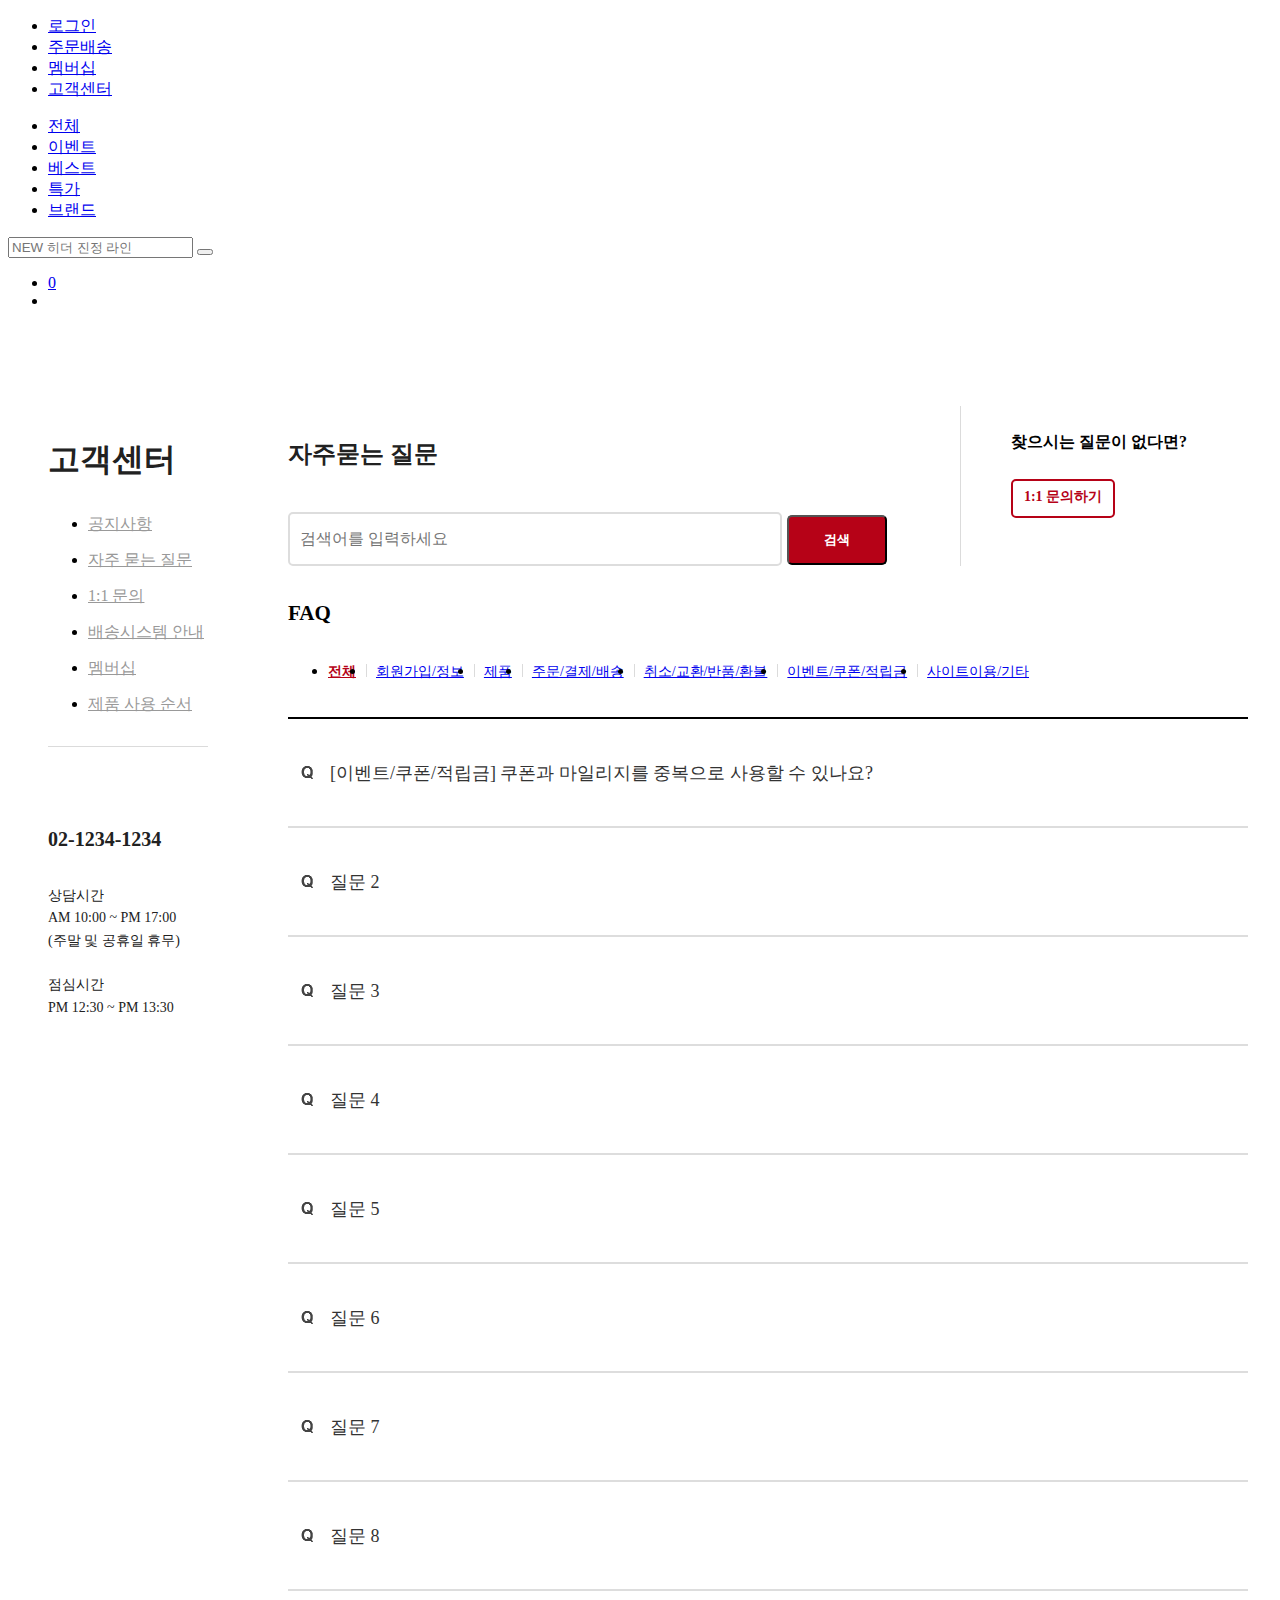
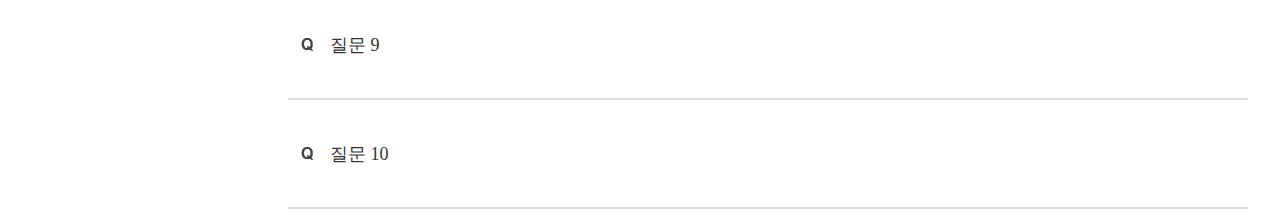
==== customer_service.html @ 1b3affd4 "made a question board" ====
<!DOCTYPE html>
<html lang="en">
  <head>
    <meta charset="UTF-8" />
    <meta http-equiv="X-UA-Compatible" content="IE=edge" />
    <meta name="viewport" content="width=device-width, initial-scale=1.0" />
    <title>Document</title>
    <link rel="stylesheet" href="/css/normalize.css" />
    <link rel="stylesheet" href="/css/header.css" />
    <link rel="stylesheet" href="/css/customer_service.css" />
    <link rel="stylesheet" href="/css/footer.css" />
  </head>
  <body>
    <header id="header-wrap">
      <div class="gnb">
        <ul>
          <li><a href="/login.html">로그인</a></li>
          <li><a href="#">주문배송</a></li>
          <li><a href="#">멤버십</a></li>
          <li><a href="/customer_service.html">고객센터</a></li>
        </ul>
      </div>
      <div>
        <div class="logo-box">
          <a href="index.html" class="logo"></a>
        </div>
      </div>
      <nav class="nav">
        <a href="#" class="btn-all-menu">
          <span class="line"></span>
          <span class="short-line"></span>
          <span class="line"></span>
        </a>
        <div class="navbar-wrap">
          <ul class="navbar">
            <li><a href="products_list.html">전체</a></li>
            <li><a href="#">이벤트</a></li>
            <li><a href="#">베스트</a></li>
            <li><a href="#">특가</a></li>
            <li><a href="#">브랜드</a></li>
          </ul>
          <div class="right-box">
            <div class="search-box">
              <input
                class="search-input"
                type="text"
                placeholder="NEW 히더 진정 라인"
                onfocus="this.placeholder=''"
                onblur="this.placeholder='NEW 히더 진정 라인'" />
              <button class="btn-search"></button>
            </div>
            <ul>
              <li>
                <a href="#" class="navbar-cart"><span>0</span></a>
              </li>
              <li><a href="#" class="navbar-mypage"></a></li>
            </ul>
          </div>
        </div>
      </nav>
    </header>
    <div id="container">
      <div class="content">
        <div class="side-box">
          <div class="sub-menu">
            <h3>고객센터</h3>
            <ul>
              <li><a href="#">공지사항</a></li>
              <li><a href="#">자주 묻는 질문</a></li>
              <li><a href="#">1:1 문의</a></li>
              <li><a href="#">배송시스템 안내</a></li>
              <li><a href="#">멤버십</a></li>
              <li><a href="#">제품 사용 순서</a></li>
            </ul>
          </div>
          <div class="info-box">
            <h5>02-1234-1234</h5>
            <p>
              상담시간<br />
              AM 10:00 ~ PM 17:00<br />
              (주말 및 공휴일 휴무)<br /><br />
              점심시간<br />
              PM 12:30 ~ PM 13:30
            </p>
          </div>
        </div>
        <div class="main-cont">
          <div class="search-box">
            <div>
              <h4 class="title">자주묻는 질문</h4>
              <input type="text" placeholder="검색어를 입력하세요" /><button
                class="btn-search">
                검색
              </button>
            </div>
            <div class="go-inquiry">
              <p>찾으시는 질문이 없다면?</p>
              <a><span>1:1 문의하기</span></a>
            </div>
          </div>
          <div class="board">
            <p class="board-title">FAQ</p>
            <ul class="board-list">
              <li><a href="#" class="on">전체</a></li>
              <li><a href="#">회원가입/정보</a></li>
              <li><a href="#">제품</a></li>
              <li><a href="#">주문/결제/배송</a></li>
              <li><a href="#">취소/교환/반품/환불</a></li>
              <li><a href="#">이벤트/쿠폰/적립금</a></li>
              <li><a href="#">사이트이용/기타</a></li>
            </ul>
            <table class="board-table">
              <tr class="question">
                <td>
                  <p>
                    [이벤트/쿠폰/적립금] 쿠폰과 마일리지를 중복으로 사용할 수
                    있나요?
                  </p>
                </td>
              </tr>
              <tr class="answer">
                <td>
                  <p>
                    보유하고 계신 쿠폰과 마일리지는 함께 사용하실 수 있습니다.
                  </p>
                </td>
              </tr>
              <tr class="question">
                <td>
                  <p>질문 2</p>
                </td>
              </tr>
              <tr class="answer">
                <td>
                  <p>답변 2</p>
                </td>
              </tr>
              <tr class="question">
                <td>
                  <p>질문 3</p>
                </td>
              </tr>
              <tr class="answer">
                <td>
                  <p>답변 3</p>
                </td>
              </tr>
              <tr class="question">
                <td>
                  <p>질문 4</p>
                </td>
              </tr>
              <tr class="answer">
                <td>
                  <p>답변 4</p>
                </td>
              </tr>
              <tr class="question">
                <td>
                  <p>질문 5</p>
                </td>
              </tr>
              <tr class="answer">
                <td>
                  <p>답변 5</p>
                </td>
              </tr>
              <tr class="question">
                <td>
                  <p>질문 6</p>
                </td>
              </tr>
              <tr class="answer">
                <td>
                  <p>답변 6</p>
                </td>
              </tr>
              <tr class="question">
                <td>
                  <p>질문 7</p>
                </td>
              </tr>
              <tr class="answer">
                <td>
                  <p>답변 7</p>
                </td>
              </tr>
              <tr class="question">
                <td>
                  <p>질문 8</p>
                </td>
              </tr>
              <tr class="answer">
                <td>
                  <p>답변 8</p>
                </td>
              </tr>
              <tr class="question">
                <td>
                  <p>질문 9</p>
                </td>
              </tr>
              <tr class="answer">
                <td>
                  <p>답변 9</p>
                </td>
              </tr>
              <tr class="question">
                <td>
                  <p>질문 10</p>
                </td>
              </tr>
              <tr class="answer">
                <td>
                  <p>답변 10</p>
                </td>
              </tr>
            </table>
          </div>
        </div>
      </div>
    </div>
    <script src="https://cdnjs.cloudflare.com/ajax/libs/jquery/3.6.4/jquery.min.js"></script>
    <script src="/js/common.js"></script>
  </body>
</html>
---- css/customer_service.css ----
:root {
  --primary-color1: #3d3a35;
  --primary-color2: #b60217;
  --all-menu-btn-color: #333333;
}

body {
  max-width: 1920px;
  min-width: 1280px;
}

/** content */
.content {
  display: flex;
  padding: 80px 40px 0;
}

/** side menu */
.side-box {
  width: 200px;
}

.side-box .sub-menu h3 {
  font-size: 32px;
  color: #212121;
  margin-bottom: 32px;
}

.side-box .sub-menu ul {
  padding-bottom: 31px;
  border-bottom: 1px solid #dbdbdb;
}

.side-box .sub-menu ul li {
  margin-top: 15px;
}

.side-box .sub-menu ul li a {
  font-size: 16px;
  font-weight: 500;
  color: #999999;
}

.side-box .info-box {
  padding-top: 32px;
}

.side-box .info-box h5 {
  font-size: 20px;
  font-weight: 700;
  color: #212121;
}

.side-box .info-box p {
  font-size: 14px;
  color: #212121;
  line-height: 1.6;
  margin-top: 19px;
}

/** main content */
.main-cont {
  padding-left: 80px;
  width: 100%;
}

.main-cont .search-box {
  display: flex;
  width: 100%;
  margin-bottom: 35px;
}

.main-cont .search-box div:nth-child(1) {
  width: 70%;
}

.main-cont .search-box .title {
  font-size: 24px;
  color: #212121;
  padding-bottom: 10px;
}

.main-cont .search-box input {
  width: 70%;
  height: 50px;
  padding: 0 10px;
  border: none;
  border: 2px solid #dddddd;
  border-radius: 5px;
  padding: 0 10px;
  font-size: 16px;
  color: #333333;
}

.main-cont .search-box .btn-search {
  width: 100px;
  height: 50px;
  font-weight: 700;
  color: #ffffff;
  margin-left: 5px;
  background-color: var(--primary-color2);
  border-radius: 5px;
  cursor: pointer;
}

.main-cont .search-box .go-inquiry {
  padding: 10px 0 10px 50px;
  border-left: 1px solid #dbdbdb;
}

.main-cont .search-box .go-inquiry p {
  font-size: 16px;
  font-weight: 700;
  padding-bottom: 10px;
}

.main-cont .search-box .go-inquiry a {
  display: block;
  width: 100px;
  height: 35px;
  line-height: 32px;
  font-size: 14px;
  font-weight: 700;
  text-align: center;
  color: var(--primary-color2);
  border: 2px solid var(--primary-color2);
  border-radius: 5px;
}

.main-cont .board .board-title {
  font-size: 21px;
  font-weight: 700;
  padding-bottom: 15px;
}

.main-cont .board .board-list {
  display: flex;
  padding-bottom: 20px;
}

.main-cont .board .board-list li:nth-child(1) {
  padding-left: 0;
}

.main-cont .board .board-list li {
  position: relative;
  padding: 0 10px;
}

.main-cont .board .board-list li::before {
  content: '';
  position: absolute;
  left: 0;
  top: 2px;
  width: 1px;
  height: 13px;
  background-color: #dbdbdb;
}

.main-cont .board .board-list li:nth-child(1)::before {
  display: none;
}

.main-cont .board .board-list li a {
  font-size: 14px;
}

.main-cont .board .board-list li a.on {
  font-weight: 700;
  color: var(--primary-color2);
}

.main-cont .board .board-table {
  width: 100%;
  border-top: 2px solid #000;
  border-collapse: collapse;
}

.main-cont .board .board-table tr.question td {
  width: 100%;
  font-size: 18px;
  color: #333333;
  padding: 24px 16px 23px 42px;
  border-bottom: 2px solid #dddddd;
  background-image: url(/img/icon_qna_q.png);
  background-repeat: no-repeat;
  background-position: 13px center;
}

.main-cont .board .board-table tr.question td p:hover {
  text-decoration: underline;
  cursor: pointer;
}

.main-cont .board .board-table tr.answer {
  display: none;
  background-color: #f9f9f9;
}

.main-cont .board .board-table tr.answer td {
  width: 100%;
  padding: 24px 42px 24px;
}

.answer-on {
  display: block !important;
}
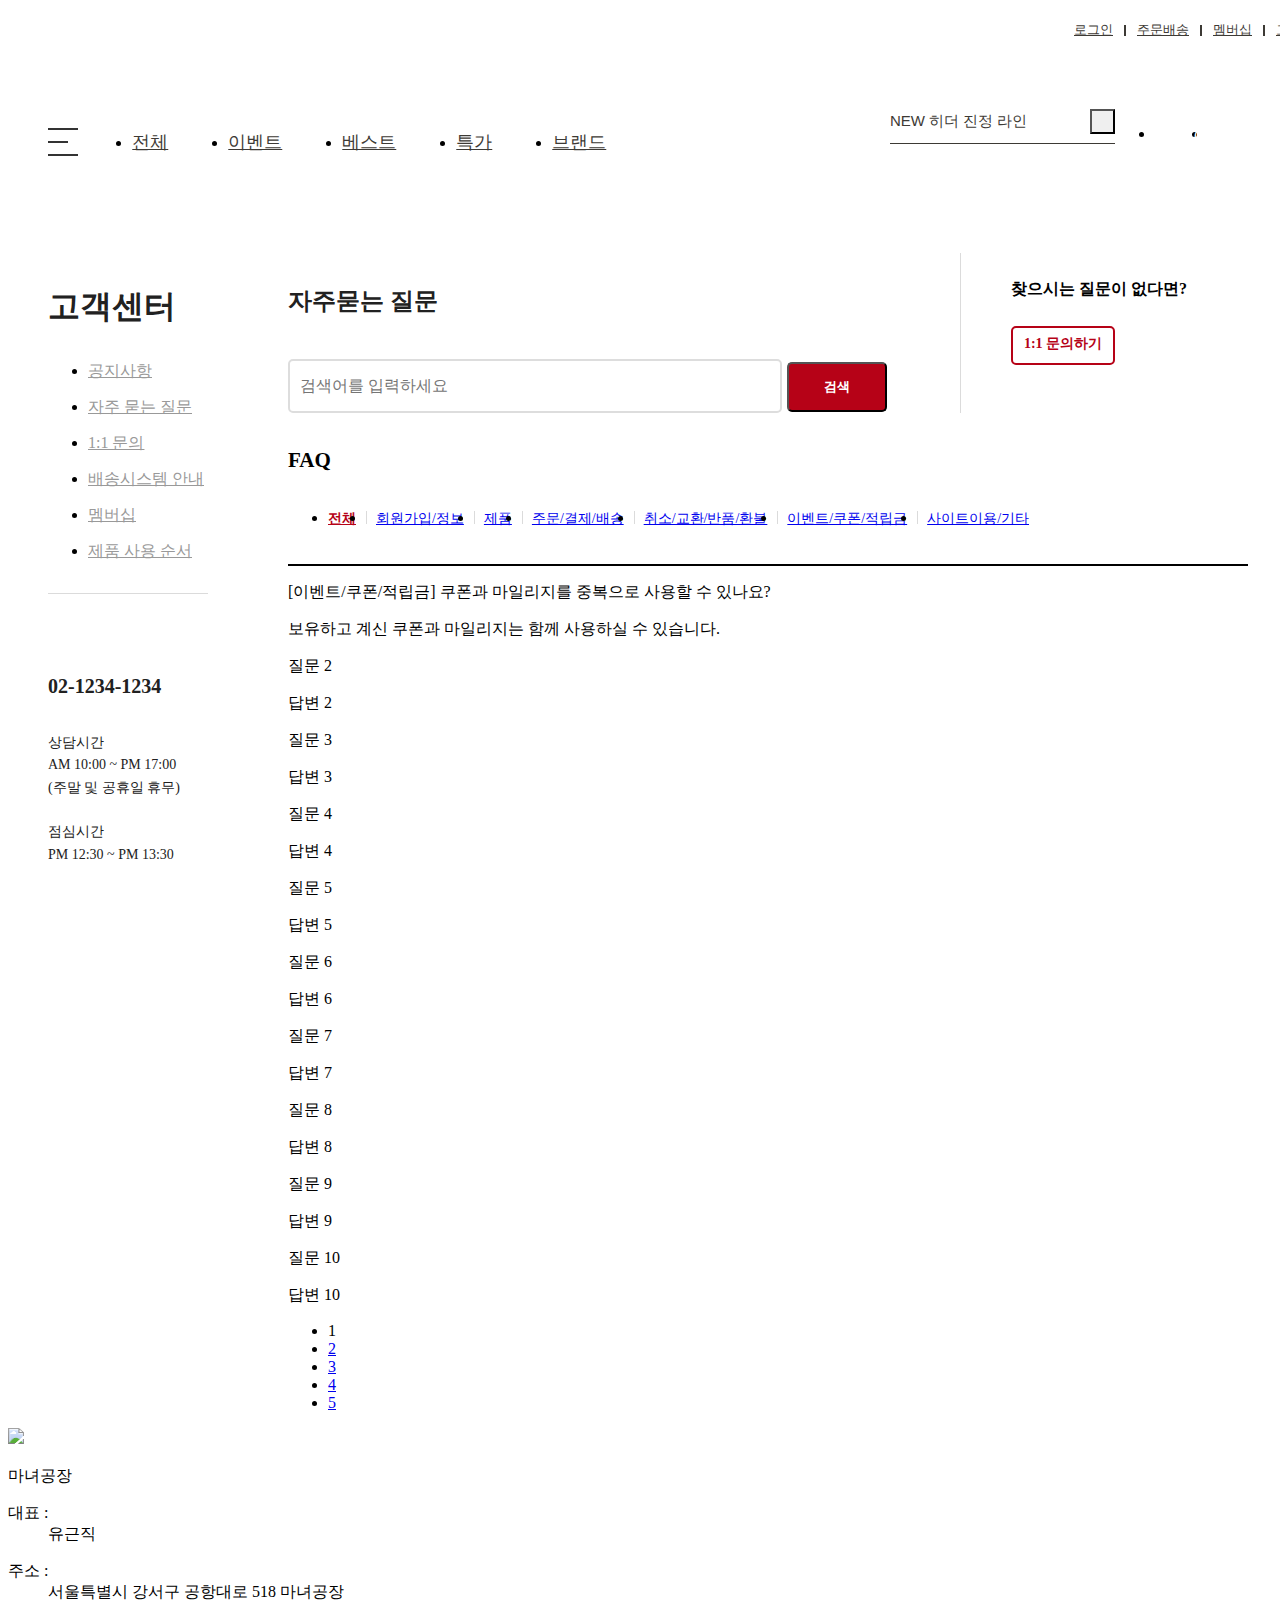
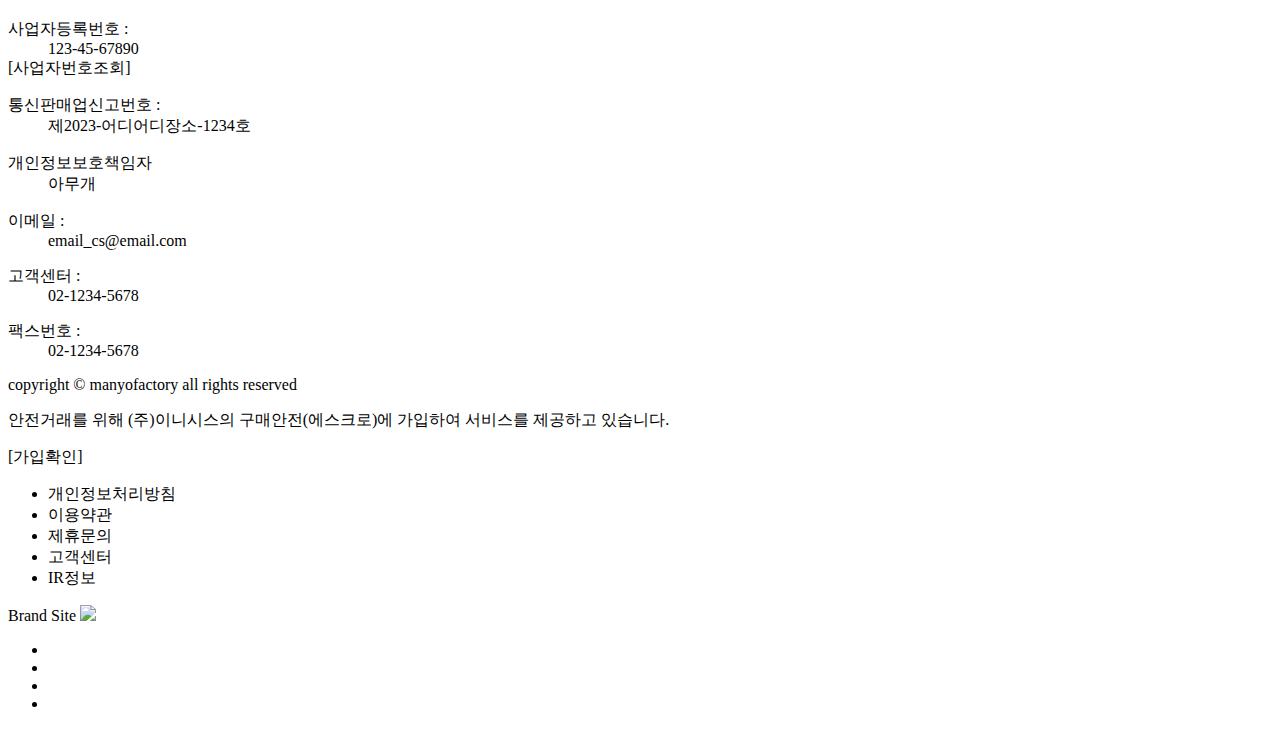
==== commit 70c7fd19: "add side menu" ====
--- a/customer_service.html
+++ b/customer_service.html
@@ -59,6 +59,43 @@
         </div>
       </nav>
     </header>
+    <header id="header-flex">
+      <div class="left-box">
+        <a href="#" class="btn-all-menu">
+          <span class="line"></span>
+          <span class="short-line"></span>
+          <span class="line"></span>
+        </a>
+        <div class="logo-box">
+          <a href="index.html" class="logo"></a>
+        </div>
+        <ul class="navbar">
+          <li><a href="products_list.html">전체</a></li>
+          <li><a href="#">이벤트</a></li>
+          <li><a href="#">베스트</a></li>
+          <li><a href="#">특가</a></li>
+          <li><a href="#">브랜드</a></li>
+        </ul>
+      </div>
+      <div class="right-box">
+        <div class="search-box">
+          <input
+            class="search-input"
+            type="text"
+            placeholder="NEW 히더 진정 라인"
+            onfocus="this.placeholder=''"
+            onblur="this.placeholder='NEW 히더 진정 라인'" />
+          <button class="btn-search"></button>
+        </div>
+        <ul>
+          <li>
+            <a href="#" class="navbar-cart"><span>0</span></a>
+          </li>
+          <li><a href="#" class="navbar-mypage"></a></li>
+        </ul>
+      </div>
+    </header>
+
     <div id="container">
       <div class="content">
         <div class="side-box">
@@ -109,117 +146,225 @@
               <li><a href="#">이벤트/쿠폰/적립금</a></li>
               <li><a href="#">사이트이용/기타</a></li>
             </ul>
-            <table class="board-table">
-              <tr class="question">
-                <td>
+            <div class="board-table">
+              <div class="question">
+                <div>
                   <p>
                     [이벤트/쿠폰/적립금] 쿠폰과 마일리지를 중복으로 사용할 수
                     있나요?
                   </p>
-                </td>
-              </tr>
-              <tr class="answer">
-                <td>
+                </div>
+              </div>
+              <div class="answer">
+                <div>
                   <p>
                     보유하고 계신 쿠폰과 마일리지는 함께 사용하실 수 있습니다.
                   </p>
-                </td>
-              </tr>
-              <tr class="question">
-                <td>
+                </div>
+              </div>
+              <div class="question">
+                <div>
                   <p>질문 2</p>
-                </td>
-              </tr>
-              <tr class="answer">
-                <td>
+                </div>
+              </div>
+              <div class="answer">
+                <div>
                   <p>답변 2</p>
-                </td>
-              </tr>
-              <tr class="question">
-                <td>
+                </div>
+              </div>
+              <div class="question">
+                <div>
                   <p>질문 3</p>
-                </td>
-              </tr>
-              <tr class="answer">
-                <td>
+                </div>
+              </div>
+              <div class="answer">
+                <div>
                   <p>답변 3</p>
-                </td>
-              </tr>
-              <tr class="question">
-                <td>
+                </div>
+              </div>
+              <div class="question">
+                <div>
                   <p>질문 4</p>
-                </td>
-              </tr>
-              <tr class="answer">
-                <td>
+                </div>
+              </div>
+              <div class="answer">
+                <div>
                   <p>답변 4</p>
-                </td>
-              </tr>
-              <tr class="question">
-                <td>
+                </div>
+              </div>
+              <div class="question">
+                <div>
                   <p>질문 5</p>
-                </td>
-              </tr>
-              <tr class="answer">
-                <td>
+                </div>
+              </div>
+              <div class="answer">
+                <div>
                   <p>답변 5</p>
-                </td>
-              </tr>
-              <tr class="question">
-                <td>
+                </div>
+              </div>
+              <div class="question">
+                <div>
                   <p>질문 6</p>
-                </td>
-              </tr>
-              <tr class="answer">
-                <td>
+                </div>
+              </div>
+              <div class="answer">
+                <div>
                   <p>답변 6</p>
-                </td>
-              </tr>
-              <tr class="question">
-                <td>
+                </div>
+              </div>
+              <div class="question">
+                <div>
                   <p>질문 7</p>
-                </td>
-              </tr>
-              <tr class="answer">
-                <td>
+                </div>
+              </div>
+              <div class="answer">
+                <div>
                   <p>답변 7</p>
-                </td>
-              </tr>
-              <tr class="question">
-                <td>
+                </div>
+              </div>
+              <div class="question">
+                <div>
                   <p>질문 8</p>
-                </td>
-              </tr>
-              <tr class="answer">
-                <td>
+                </div>
+              </div>
+              <div class="answer">
+                <div>
                   <p>답변 8</p>
-                </td>
-              </tr>
-              <tr class="question">
-                <td>
+                </div>
+              </div>
+              <div class="question">
+                <div>
                   <p>질문 9</p>
-                </td>
-              </tr>
-              <tr class="answer">
-                <td>
+                </div>
+              </div>
+              <div class="answer">
+                <div>
                   <p>답변 9</p>
-                </td>
-              </tr>
-              <tr class="question">
-                <td>
+                </div>
+              </div>
+              <div class="question">
+                <div>
                   <p>질문 10</p>
-                </td>
-              </tr>
-              <tr class="answer">
-                <td>
+                </div>
+              </div>
+              <div class="answer">
+                <div>
                   <p>답변 10</p>
-                </td>
-              </tr>
-            </table>
+                </div>
+              </div>
+            </div>
+            <div class="pagination">
+              <ul>
+                <li>
+                  <span class="on">1</span>
+                </li>
+                <li>
+                  <a href="#">2</a>
+                </li>
+                <li>
+                  <a href="#">3</a>
+                </li>
+                <li>
+                  <a href="#">4</a>
+                </li>
+                <li>
+                  <a href="#">5</a>
+                </li>
+              </ul>
+            </div>
           </div>
         </div>
       </div>
     </div>
+
+    <footer>
+      <div class="footer-wrap">
+        <a class="logo"><img src="/img/footer_logo.png" /></a>
+        <div class="title">마녀공장</div>
+        <div class="info-box">
+          <div class="info-list">
+            <dl>
+              <dt>대표 :&nbsp;</dt>
+              <dd>유근직</dd>
+            </dl>
+            <dl>
+              <dt>주소 :&nbsp;</dt>
+              <dd>서울특별시 강서구 공항대로 518 마녀공장</dd>
+            </dl>
+            <dl>
+              <dt>사업자등록번호 :&nbsp;</dt>
+              <dd>123-45-67890</dd>
+              <a>[사업자번호조회]</a>
+            </dl>
+          </div>
+          <div class="info-list">
+            <dl>
+              <dt>통신판매업신고번호 :&nbsp;</dt>
+              <dd>제2023-어디어디장소-1234호</dd>
+            </dl>
+            <dl>
+              <dt>개인정보보호책임자</dt>
+              <dd>아무개</dd>
+            </dl>
+            <dl>
+              <dt>이메일 :&nbsp;</dt>
+              <dd>email_cs@email.com</dd>
+            </dl>
+            <dl>
+              <dt>고객센터 :&nbsp;</dt>
+              <dd>02-1234-5678</dd>
+            </dl>
+            <dl>
+              <dt>팩스번호 :&nbsp;</dt>
+              <dd>02-1234-5678</dd>
+            </dl>
+          </div>
+          <div class="copyright">
+            <p>copyright &copy; manyofactory all rights reserved</p>
+            <div>
+              <p>
+                안전거래를 위해 (주)이니시스의 구매안전(에스크로)에 가입하여
+                서비스를 제공하고 있습니다.
+              </p>
+              <a>[가입확인]</a>
+            </div>
+          </div>
+        </div>
+        <div class="info">
+          <ul>
+            <li><a>개인정보처리방침</a></li>
+            <li><a>이용약관</a></li>
+            <li><a>제휴문의</a></li>
+            <li><a>고객센터</a></li>
+            <li><a>IR정보</a></li>
+          </ul>
+        </div>
+        <div class="family-box">
+          <div class="brand-site-box">
+            <span>Brand Site</span>
+            <img src="/img/arrow_down.png" />
+          </div>
+          <div class="sns">
+            <ul>
+              <li>
+                <a><img src="/img/icon-insta.png" alt="" /></a>
+              </li>
+              <li>
+                <a><img src="/img/icon-youtube.png" alt="" /></a>
+              </li>
+              <li>
+                <a><img src="/img/icon-kakao.png" alt="" /></a>
+              </li>
+              <li>
+                <a><img src="/img/icon-twitter.png" alt="" /></a>
+              </li>
+            </ul>
+          </div>
+        </div>
+      </div>
+    </footer>
+
+    <script src="https://cdn.jsdelivr.net/npm/swiper@9/swiper-bundle.min.js"></script>
     <script src="https://cdnjs.cloudflare.com/ajax/libs/jquery/3.6.4/jquery.min.js"></script>
     <script src="/js/common.js"></script>
   </body>
--- a/css/header.css
+++ b/css/header.css
@@ -0,0 +1,424 @@
+:root {
+  --primary-color1: #3d3a35;
+  --primary-color2: #b60217;
+  --all-menu-btn-color: #333333;
+}
+
+/** side menu */
+#container > .side-menu {
+  position: fixed;
+  left: -30vw;
+  bottom: 0;
+  width: 30vw;
+  height: calc(100% - 10px);
+  padding: 0 40px;
+  background-color: #fdfaea;
+  z-index: 999;
+  transition: all 0.3s ease-in-out;
+  overflow-y: auto;
+}
+
+#container > .side-menu::-webkit-scrollbar {
+  display: none;
+}
+
+#container > .side-menu.on {
+  left: 0;
+}
+
+.bg-dark.on {
+  position: fixed;
+  width: 100%;
+  height: 100%;
+  background-color: rgba(0, 0, 0, 0.5);
+  z-index: 500;
+}
+
+#container > .side-menu .cont-box {
+  padding: 100px 0 120px 10px;
+}
+
+#container > .side-menu .cont-box .top-box {
+  display: flex;
+}
+
+#container > .side-menu .cont-box .btn-close {
+  position: relative;
+  width: 35px;
+  height: 35px;
+  cursor: pointer;
+}
+
+#container > .side-menu .btn-close .line:nth-child(1) {
+  position: absolute;
+  top: calc(50% - 4px);
+  display: block;
+  width: 35px;
+  height: 2px;
+  background-color: var(--all-menu-btn-color);
+  transform: rotate(45deg);
+}
+
+#container > .side-menu .btn-close .line:nth-child(2) {
+  position: absolute;
+  top: calc(50% - 4px);
+  display: block;
+  width: 35px;
+  height: 2px;
+  background-color: var(--all-menu-btn-color);
+  transform: rotate(-45deg);
+}
+
+#container > .side-menu .top-box .logo {
+  margin-left: 30px;
+}
+
+#container > .side-menu .category-all {
+  display: flex;
+  justify-content: space-between;
+  cursor: pointer;
+}
+
+#container > .side-menu .category-all > .arr-up {
+  transition: all 0.3s ease-in-out;
+  color: var(--primary-color1);
+}
+
+#container .cont-box .accordion-tab > li {
+  font-size: 23px;
+  font-weight: 700;
+  color: var(--primary-color1);
+  padding: 19px 0 19px 0;
+  border-bottom: 1px solid var(--primary-color1);
+}
+
+#container .cont-box .sub-category {
+  display: flex;
+  flex-direction: column;
+  padding-top: 0;
+  /* padding-top: 15px; */
+  visibility: hidden;
+  transition: all 0.3s ease-in-out;
+  overflow: hidden;
+}
+
+#container .cont-box .sub-category li {
+  display: flex;
+  justify-content: space-between;
+  font-size: 19px;
+  margin: 15px 0 15px 0;
+  cursor: pointer;
+}
+
+#container .cont-box .category-all.on > .arr-up {
+  transform: rotate(180deg);
+}
+
+#container .cont-box .category-all.on + .sub-category {
+  padding-top: 15px;
+  visibility: visible;
+}
+
+#container .cont-box .btn-menu {
+  margin-top: 50px;
+}
+
+#container .cont-box .btn-menu li {
+  padding: 10px 0;
+}
+
+#container .cont-box .btn-menu li a {
+  font-size: 19px;
+  color: #3d3a3599;
+}
+
+/** header */
+#header-wrap {
+  top: 0;
+  left: 0;
+  width: 100%;
+  height: 160px;
+  z-index: 300;
+}
+
+#content-wrap {
+  width: 100%;
+  background: #fff;
+  position: relative;
+}
+
+.cormorant {
+  font-family: 'Cormorant Garamond', serif;
+}
+
+.logo {
+  display: block;
+  width: 170px;
+  height: 38px;
+  background-image: url(/img/logo.svg);
+}
+
+.gnb ul {
+  display: flex;
+  justify-content: end;
+  width: 100%;
+  height: 34px;
+  padding-right: 40px;
+  font-size: 13px;
+  list-style: none;
+}
+
+.gnb ul li {
+  display: flex;
+  align-items: center;
+  padding-left: 11px;
+}
+
+.gnb ul li a {
+  color: var(--primary-color1);
+}
+
+.gnb ul li:nth-child(2)::before,
+.gnb ul li:nth-child(3)::before,
+.gnb ul li:nth-child(4)::before {
+  content: '';
+  display: inline-block;
+  width: 2px;
+  height: 11px;
+  background: var(--primary-color1);
+  margin-right: 11px;
+}
+
+#logo {
+  display: block;
+  width: 170px;
+  height: 38px;
+  fill: red;
+  background-repeat: no-repeat;
+  background-image: url(/img/top_logo.svg);
+}
+
+.logo-box {
+  padding: 0 40px;
+}
+
+.nav {
+  display: flex;
+  align-items: center;
+  height: 88px;
+  padding: 0 40px 0 40px;
+}
+
+.btn-all-menu {
+  position: relative;
+  width: 30px;
+  height: 28px;
+}
+
+.btn-all-menu .line {
+  position: absolute;
+  width: 30px;
+  height: 2px;
+  background-color: var(--all-menu-btn-color);
+}
+
+.btn-all-menu .short-line {
+  position: absolute;
+  top: 50%;
+  transform: translateY(-50%);
+  width: 20px;
+  height: 2px;
+  background-color: var(--all-menu-btn-color);
+}
+
+.btn-all-menu .line:nth-child(3) {
+  bottom: 0;
+}
+
+.navbar-wrap {
+  display: flex;
+  justify-content: space-between;
+  align-items: center;
+  width: 100%;
+}
+
+.navbar {
+  display: flex;
+  padding-left: 55px;
+  white-space: nowrap;
+}
+
+.navbar li a {
+  margin-right: 60px;
+  font-size: 18px;
+  color: var(--primary-color1);
+}
+
+.right-box {
+  display: flex;
+}
+
+.right-box ul {
+  display: flex;
+}
+
+#header-wrap .search-box {
+  position: relative;
+  width: 225px;
+  height: 34px;
+  border-bottom: 1px solid var(--primary-color1);
+}
+
+#header-wrap .search-input {
+  padding: 5px 45px 5px 0;
+  border: none;
+  background-color: transparent;
+}
+
+#header-wrap .search-input::placeholder {
+  color: var(--primary-color1);
+  font-size: 15px;
+}
+
+#header-wrap .btn-search {
+  position: absolute;
+  top: 0;
+  right: 0;
+  width: 25px;
+  height: 25px;
+  background-image: url(/img/search_btn.svg);
+  background-position: center center;
+  background-repeat: no-repeat;
+  cursor: pointer;
+}
+
+#header-wrap .navbar-cart {
+  position: relative;
+  display: block;
+  width: 38px;
+  height: 34px;
+  margin-left: 15px;
+  background-image: url(/img/navbar_cart.svg);
+  background-position: center center;
+  background-repeat: no-repeat;
+}
+
+#header-wrap .navbar-cart span {
+  position: absolute;
+  top: 3px;
+  right: 6px;
+  color: #ffffff;
+}
+
+#header-wrap .navbar-mypage {
+  display: block;
+  width: 30px;
+  height: 34px;
+  margin-left: 10px;
+  background-image: url(/img/navbar_mypage.svg);
+  background-position: center center;
+  background-repeat: no-repeat;
+}
+
+/** header-flex */
+#header-flex {
+  position: fixed;
+  top: -90px;
+  display: flex;
+  justify-content: space-between;
+  align-items: center;
+  width: 100%;
+  height: 90px;
+  background-color: #ffffff;
+  z-index: 200;
+  transition: all 0.3s ease-in-out;
+}
+
+#header-flex.on {
+  transform: translateY(90px);
+}
+
+#header-flex .left-box,
+#header-flex .right-box {
+  display: flex;
+  align-items: center;
+}
+
+#header-flex .left-box {
+  padding-left: 40px;
+}
+
+#header-flex .left-box .logo-box {
+  padding: 0 20px;
+}
+
+#header-flex .left-box ul.navbar {
+  padding-left: 0;
+}
+
+#header-flex .left-box ul.navbar a {
+  font-size: 15px;
+}
+
+#header-flex .right-box {
+  padding-right: 40px;
+}
+
+#header-flex .search-box {
+  position: relative;
+  width: 225px;
+  height: 34px;
+  border-bottom: 1px solid var(--primary-color1);
+}
+
+#header-flex .search-input {
+  padding: 5px 45px 5px 0;
+  border: none;
+  background-color: transparent;
+}
+
+#header-flex .search-input::placeholder {
+  color: var(--primary-color1);
+  font-size: 10px;
+}
+
+#header-flex .btn-search {
+  position: absolute;
+  top: 0;
+  right: 0;
+  width: 22px;
+  height: 25px;
+  background-image: url(/img/search_btn.svg);
+  background-position: center center;
+  background-repeat: no-repeat;
+  cursor: pointer;
+}
+
+#header-flex .navbar-cart {
+  position: relative;
+  display: block;
+  width: 30px;
+  height: 34px;
+  margin-left: 15px;
+  background-image: url(/img/navbar_cart.svg);
+  background-position: center center;
+  background-repeat: no-repeat;
+}
+
+#header-flex .navbar-cart span {
+  position: absolute;
+  top: 6px;
+  right: 4.5px;
+  font-size: 13px;
+  color: #ffffff;
+}
+
+.navbar-mypage {
+  display: block;
+  width: 24px;
+  height: 34px;
+  margin-left: 10px;
+  background-image: url(/img/navbar_mypage.svg);
+  background-position: center center;
+  background-repeat: no-repeat;
+}
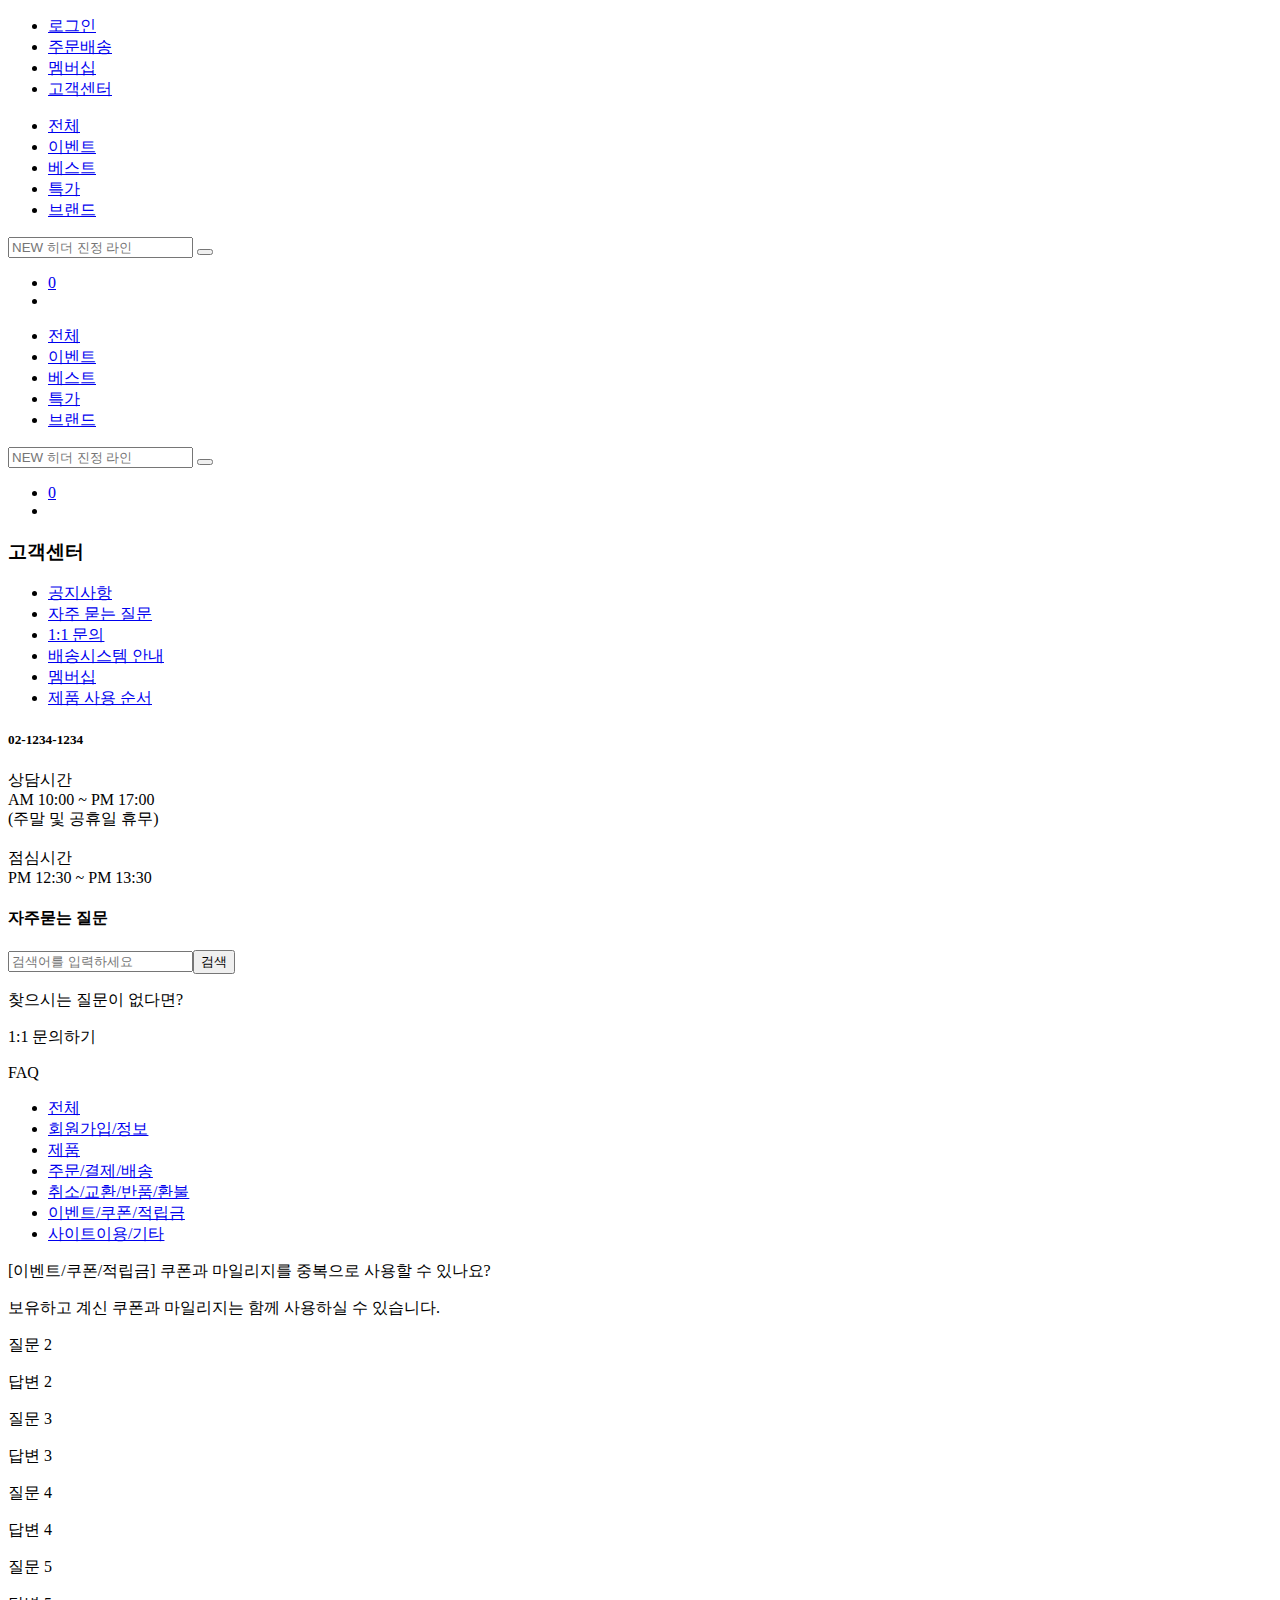
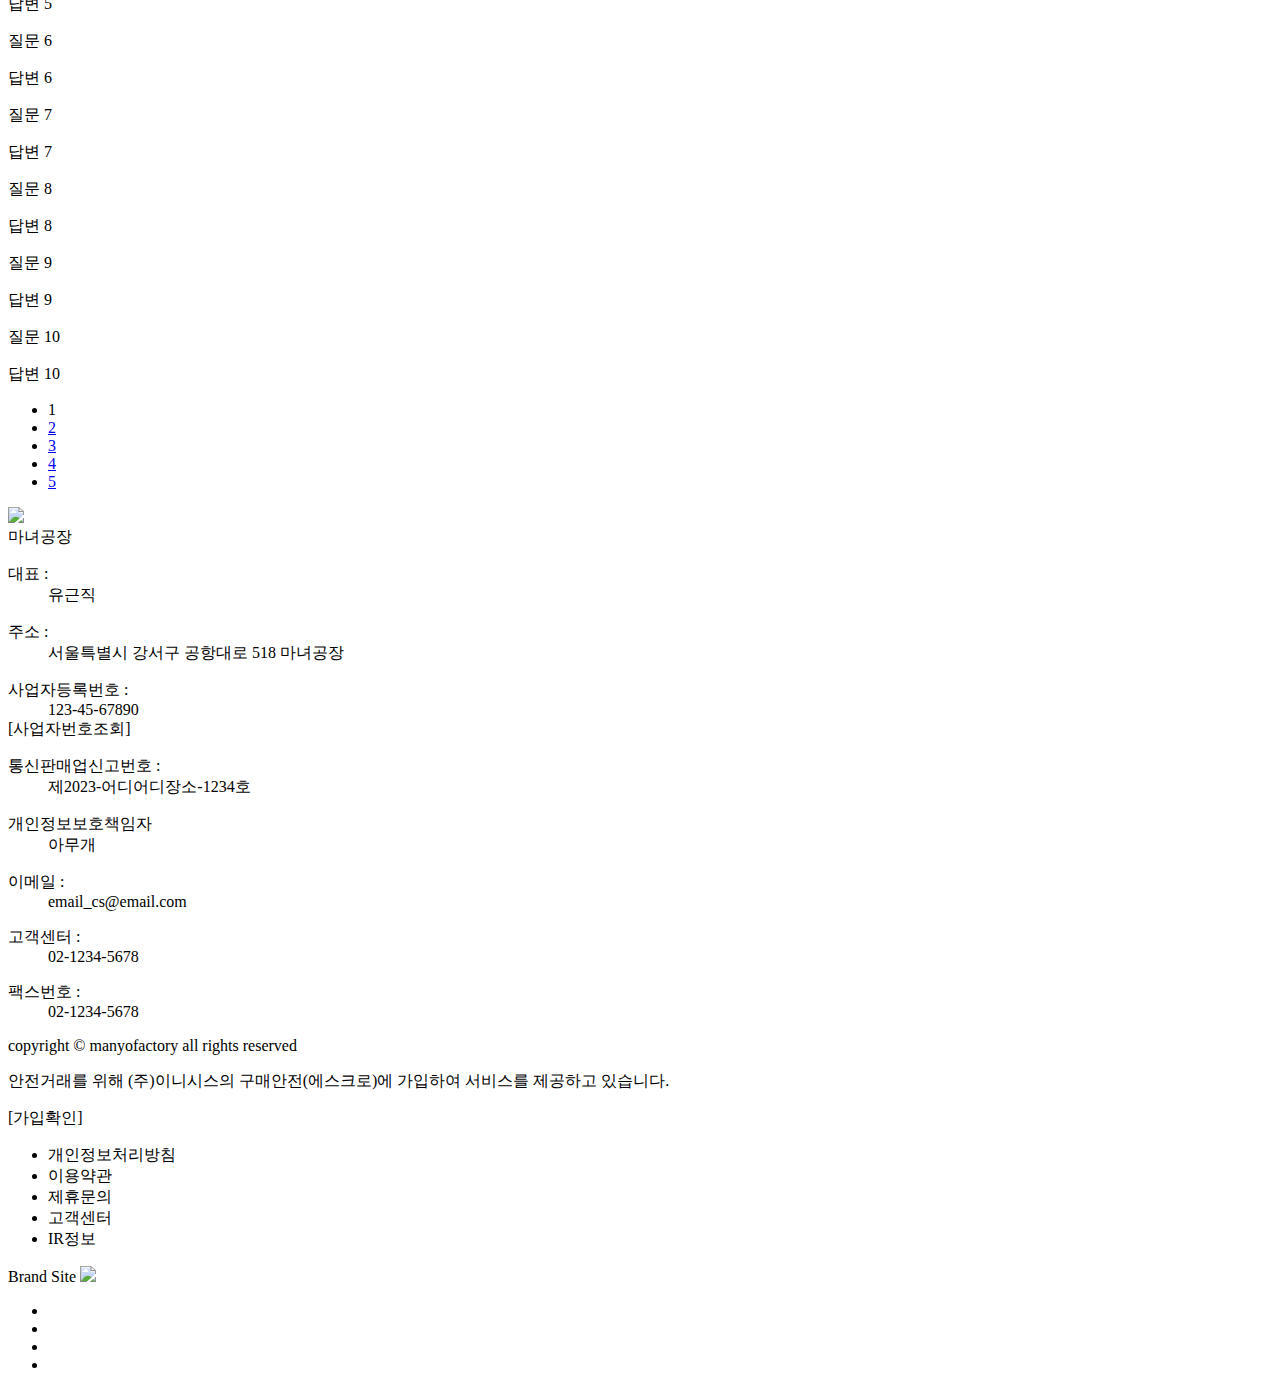
==== commit b5acc9e0: "repair portfolio" ====
--- a/customer_service.html
+++ b/customer_service.html
@@ -5,24 +5,30 @@
     <meta http-equiv="X-UA-Compatible" content="IE=edge" />
     <meta name="viewport" content="width=device-width, initial-scale=1.0" />
     <title>Document</title>
-    <link rel="stylesheet" href="/css/normalize.css" />
-    <link rel="stylesheet" href="/css/header.css" />
-    <link rel="stylesheet" href="/css/customer_service.css" />
-    <link rel="stylesheet" href="/css/footer.css" />
+    <link rel="stylesheet" href="/pf_folder/project1_manyo/css/normalize.css" />
+    <link rel="stylesheet" href="/pf_folder/project1_manyo/css/header.css" />
+    <link
+      rel="stylesheet"
+      href="/pf_folder/project1_manyo/css/customer_service.css" />
+    <link rel="stylesheet" href="/pf_folder/project1_manyo/css/footer.css" />
   </head>
   <body>
     <header id="header-wrap">
       <div class="gnb">
         <ul>
-          <li><a href="/login.html">로그인</a></li>
+          <li><a href="/pf_folder/project1_manyo/login.html">로그인</a></li>
           <li><a href="#">주문배송</a></li>
           <li><a href="#">멤버십</a></li>
-          <li><a href="/customer_service.html">고객센터</a></li>
+          <li>
+            <a href="/pf_folder/project1_manyo/customer_service.html"
+              >고객센터</a
+            >
+          </li>
         </ul>
       </div>
       <div>
         <div class="logo-box">
-          <a href="index.html" class="logo"></a>
+          <a href="/pf_folder/project1_manyo/index.html" class="logo"></a>
         </div>
       </div>
       <nav class="nav">
@@ -33,7 +39,9 @@
         </a>
         <div class="navbar-wrap">
           <ul class="navbar">
-            <li><a href="products_list.html">전체</a></li>
+            <li>
+              <a href="/pf_folder/project1_manyo/products_list.html">전체</a>
+            </li>
             <li><a href="#">이벤트</a></li>
             <li><a href="#">베스트</a></li>
             <li><a href="#">특가</a></li>
@@ -67,10 +75,12 @@
           <span class="line"></span>
         </a>
         <div class="logo-box">
-          <a href="index.html" class="logo"></a>
+          <a href="/pf_folder/project1_manyo/index.html" class="logo"></a>
         </div>
         <ul class="navbar">
-          <li><a href="products_list.html">전체</a></li>
+          <li>
+            <a href="/pf_folder/project1_manyo/products_list.html">전체</a>
+          </li>
           <li><a href="#">이벤트</a></li>
           <li><a href="#">베스트</a></li>
           <li><a href="#">특가</a></li>
@@ -279,7 +289,9 @@
 
     <footer>
       <div class="footer-wrap">
-        <a class="logo"><img src="/img/footer_logo.png" /></a>
+        <a class="logo"
+          ><img src="/pf_folder/project1_manyo/img/footer_logo.png"
+        /></a>
         <div class="title">마녀공장</div>
         <div class="info-box">
           <div class="info-list">
@@ -342,21 +354,37 @@
         <div class="family-box">
           <div class="brand-site-box">
             <span>Brand Site</span>
-            <img src="/img/arrow_down.png" />
+            <img src="/pf_folder/project1_manyo/img/arrow_down.png" />
           </div>
           <div class="sns">
             <ul>
               <li>
-                <a><img src="/img/icon-insta.png" alt="" /></a>
-              </li>
-              <li>
-                <a><img src="/img/icon-youtube.png" alt="" /></a>
-              </li>
-              <li>
-                <a><img src="/img/icon-kakao.png" alt="" /></a>
-              </li>
-              <li>
-                <a><img src="/img/icon-twitter.png" alt="" /></a>
+                <a
+                  ><img
+                    src="/pf_folder/project1_manyo/img/icon-insta.png"
+                    alt=""
+                /></a>
+              </li>
+              <li>
+                <a
+                  ><img
+                    src="/pf_folder/project1_manyo/img/icon-youtube.png"
+                    alt=""
+                /></a>
+              </li>
+              <li>
+                <a
+                  ><img
+                    src="/pf_folder/project1_manyo/img/icon-kakao.png"
+                    alt=""
+                /></a>
+              </li>
+              <li>
+                <a
+                  ><img
+                    src="/pf_folder/project1_manyo/img/icon-twitter.png"
+                    alt=""
+                /></a>
               </li>
             </ul>
           </div>
@@ -366,6 +394,6 @@
 
     <script src="https://cdn.jsdelivr.net/npm/swiper@9/swiper-bundle.min.js"></script>
     <script src="https://cdnjs.cloudflare.com/ajax/libs/jquery/3.6.4/jquery.min.js"></script>
-    <script src="/js/common.js"></script>
+    <script src="/pf_folder/project1_manyo/js/common.js"></script>
   </body>
 </html>
